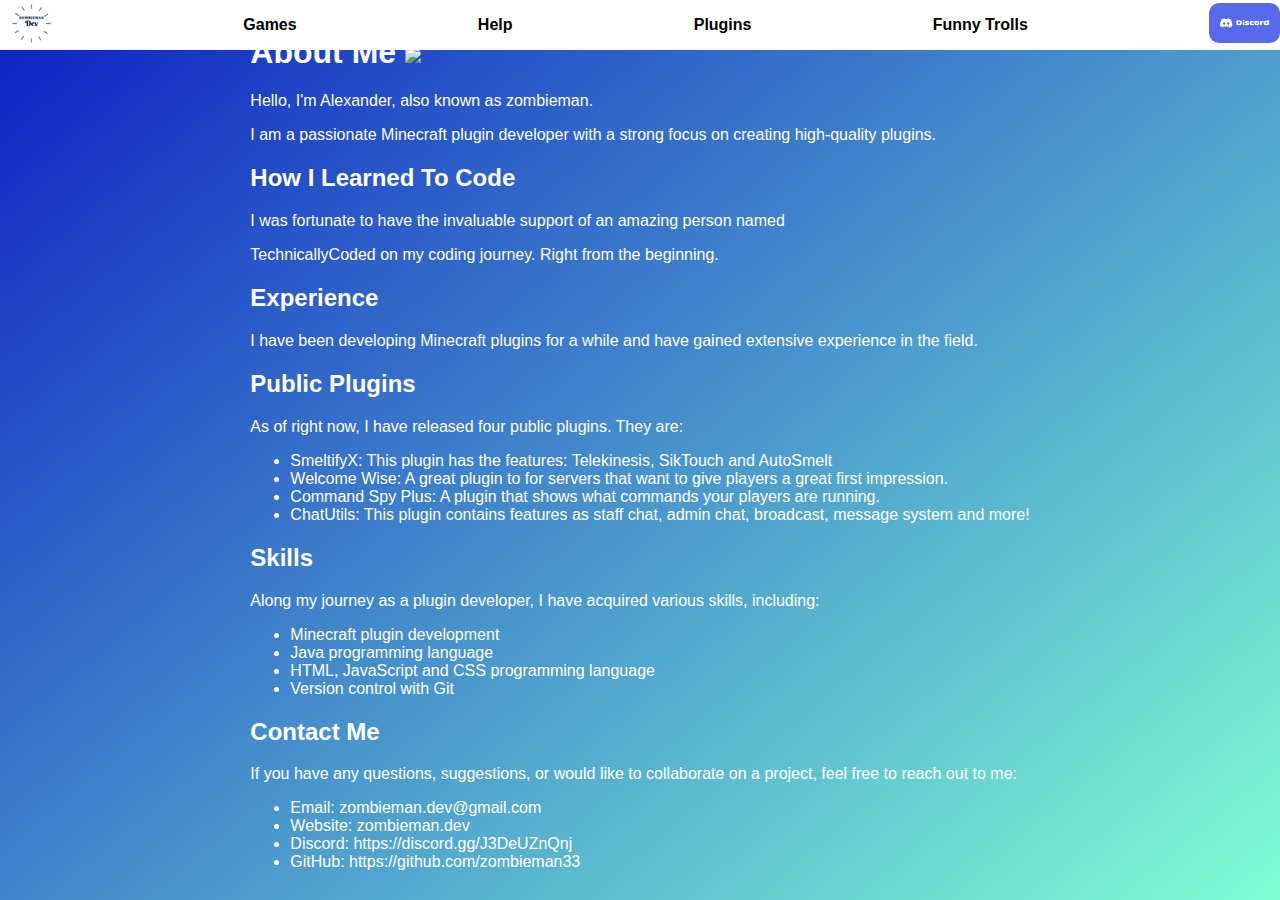
==== about-me.html @ 664976f6 "Add files via upload" ====
<!DOCTYPE html>
<html>
    <head>
        <title>zombieman</title>
        <link rel="icon" href="/images/icon.png">
        <link rel="stylesheet" href="/styles/about-me.css">
        <link rel="stylesheet" href="/styles/menu.css">
    </head>
    <body>
      <div class="menu-bar">
          <p class="menu-item menu-logo logo" onclick="
              window.open('/index.html', '_self');
              "><img src="/images/logo.png"></p>
  
          <div class="menu-item">
            <p class="menu-title">Games</p>
            <div class="games-dropdown">
              <p class="menu-items" onclick="
              window.open('/flappy-bird.html', '_self');
              ">Flappy Bird</p>
              <p class="menu-items" onclick="
              window.open('/tick-tack-toe.html', '_self');
              ">Tick Tack Toe</p>
            </div>
          </div>
  
          <div class="menu-item">
            <p class="menu-title">Help</p>
            <div class="help-dropdown">
              <p class="menu-items" onclick="
              window.open('/calculator.html', '_self');
              ">Calculator</p>
            </div>
          </div>
  
          <div class="menu-item">
            <p class="menu-title">Plugins</p>
            <div class="plugins-dropdown">
  
              <!--SmeltifyX-->
              <p class="menu-items" onclick="
              window.open('https://www.spigotmc.org/resources/smeltifyx.109772/', '_self');
              ">SmeltifyX</p>
  
              <!--Welcome Wise-->
              <p class="menu-items" onclick="
              window.open('https://www.spigotmc.org/resources/welcome-rewards.109876/', '_self');
              ">Welcome Wise</p>
  
              <!--Command Spy Plus-->
              <p class="menu-items" onclick="
              window.open('https://www.spigotmc.org/resources/command-spy-plus.109909/', '_self');
              ">Command Spy Plus</p>
  
              <!--ChatUtils-->
              <p class="menu-items" onclick="
              window.open('https://www.spigotmc.org/resources/chatutils.110022/', '_self');
              ">ChatUtils</p>
  
              <!--SudoForce-->
              <p class="menu-items" onclick="
              window.open('https://www.spigotmc.org/resources/sudoforce.110504/', '_self');
              ">SudoForce</p>
  
              <!--BedrockOffhand-->
              <p class="menu-items" onclick="
              window.open('https://www.spigotmc.org/resources/bedrockoffhand.110512/', '_self');
              ">BedrockOffhand</p>

            <!--NightVisionPlus-->
            <p class="menu-items" onclick="
            window.open('https://www.spigotmc.org/resources/nightvisionplus.110630/', '_self');
            ">NightVisionPlus</p>

            <!--BannedBlockPlus-->
            <p class="menu-items" onclick="
            window.open('https://www.spigotmc.org/resources/bannedblockplus.111731/', '_self');
            ">BannedBlockPlus</p>
  
              <!--All-->
              <p class="menu-items" onclick="
              window.open('https://www.spigotmc.org/resources/authors/zombieman33.1596694/', '_self');
              ">All Plugins</p>
  
            </div>
          </div>
  
          <div class="menu-item">
            <p class="menu-title">Funny Trolls</p>
            <div class="funny-dropdown">
              <p class="menu-items" onclick="
              window.open('/fake-blue-screen.html', '_self');
              ">Fake Blue Screen</p>
            </div>
          </div>
          
          <p class="menu-title" onclick="
          window.open('https://discord.gg/J3DeUZnQnj', '_self');
          ">
          <img src="/images/discord-logo.png" alt="Discord Logo" class="discord-menu-button">
          </p>
        </div>

          <div class="info">
            <h1>About Me <img src="https://minotar.net/avatar/zombieman33/50"></h1>
            <p>Hello, I'm Alexander, also known as zombieman.</p>
            <p>I am a passionate Minecraft plugin developer with a strong focus on creating high-quality plugins.</p>
            
            <h2>How I Learned To Code</h2>
            <p>I was fortunate to have the invaluable support of an amazing person named </p>
            <p>TechnicallyCoded on my coding journey. Right from the beginning.</p>

            <h2>Experience</h2>
            <p>I have been developing Minecraft plugins for a while and have gained extensive experience in the field.</p>

            <h2>Public Plugins</h2>
            <p>As of right now, I have released four public plugins. They are:</p>
            <ul>
                <li>SmeltifyX: This plugin has the features: Telekinesis, SikTouch and AutoSmelt</li>
                <li>Welcome Wise: A great plugin to for servers that want to give players a great first impression.</li>
                <li>Command Spy Plus: A plugin that shows what commands your players are running.</li>
                <li>ChatUtils: This plugin contains features as staff chat, admin chat, broadcast, message system and more!</li>
            </ul>
            
            <h2>Skills</h2>
            <p>Along my journey as a plugin developer, I have acquired various skills, including:</p>
            <ul>
                <li>Minecraft plugin development</li>
                <li>Java programming language</li>
                <li>HTML, JavaScript and CSS programming language</li>
                <li>Version control with Git</li>
            </ul>
            
            <h2>Contact Me</h2>
            <p>If you have any questions, suggestions, or would like to collaborate on a project, feel free to reach out to me:</p>
            <ul>
                <li class="email-info" onclick="
                copy('zombieman.dev@gmail.com');
                ">Email: zombieman.dev@gmail.com</li>
                <li class="website-info" onclick="
                copy('zombieman.dev');
                ">Website: zombieman.dev</li>

                <li class="discord-info" onclick="
                window.open('https://discord.gg/J3DeUZnQnj');
                ">Discord: https://discord.gg/J3DeUZnQnj</li>

                <li class="github-info" onclick="
                window.open('https://github.com/zombieman33/');
                ">GitHub: https://github.com/zombieman33</li>
            </ul>
        </div>
        <script defer src="/scripts/about-me.js"></script>
    </body>
</html>
---- styles/about-me.css ----
body {
    background: linear-gradient(320deg, #7fffd4, #0c1ec4);
    background-size: cover;
    color: white;
    font-family: Arial;
    display: flex;
    flex-direction: column;
    align-items: center;
    justify-content: center;
    height: 100vh;
    margin: 0;
}

.discord-info:hover,
.github-info:hover,
.email-info:hover,
.website-info:hover {
    cursor: pointer;
    color: #7fffd4;
}
---- styles/menu.css ----
.logo:hover,
.discord-menu-button:hover {
  cursor: pointer;
}
 
.discord-menu-button {
  height: 40px;
  border-radius: 10px;
}
.menu-bar {
  background-color: white;
  height: 50px;
  display: flex;
  justify-content: space-between;
  align-items: center;
  padding: 0 0.1px;
  position: fixed;
  top: 0;
  left: 0;
  width: 100%;
  z-index: 1;
}

.menu-item {
  margin-right: 50px;
  position: relative;
}

.menu-title {
  color: black;
  font-weight: bold;
}

.menu-title:hover {
  color: #21c4ff;
  cursor: pointer;
}

.menu-items:hover {
  color: #21c4ff;
}

.games-dropdown {
  display: none;
  position: absolute;
  top: 100%;
  left: 0;
  background-color: white;
  border-radius: 10px;
  color: black;
  padding: 10px;
  white-space: nowrap;
  cursor: pointer;
}

.menu-item:hover .games-dropdown {
  display: block;
}

.help-dropdown {
  display: none;
  position: absolute;
  top: 100%;
  left: 0;
  background-color: white;
  border-radius: 10px;
  color: black;
  padding: 10px;
  white-space: nowrap;
  cursor: pointer;
}

.menu-item:hover .help-dropdown {
  display: block;
}

.plugins-dropdown {
  display: none;
  position: absolute;
  top: 100%;
  left: 0;
  background-color: white;
  border-radius: 10px;
  color: black;
  padding: 10px;
  white-space: nowrap;
  cursor: pointer;
}

.menu-item:hover .plugins-dropdown {
  display: block;
}

.funny-dropdown {
  display: none;
  position: absolute;
  top: 100%;
  left: 0;
  background-color: white;
  border-radius: 10px;
  color: black;
  padding: 10px;
  white-space: nowrap;
  cursor: pointer;
}

.menu-item:hover .funny-dropdown {
  display: block;
}
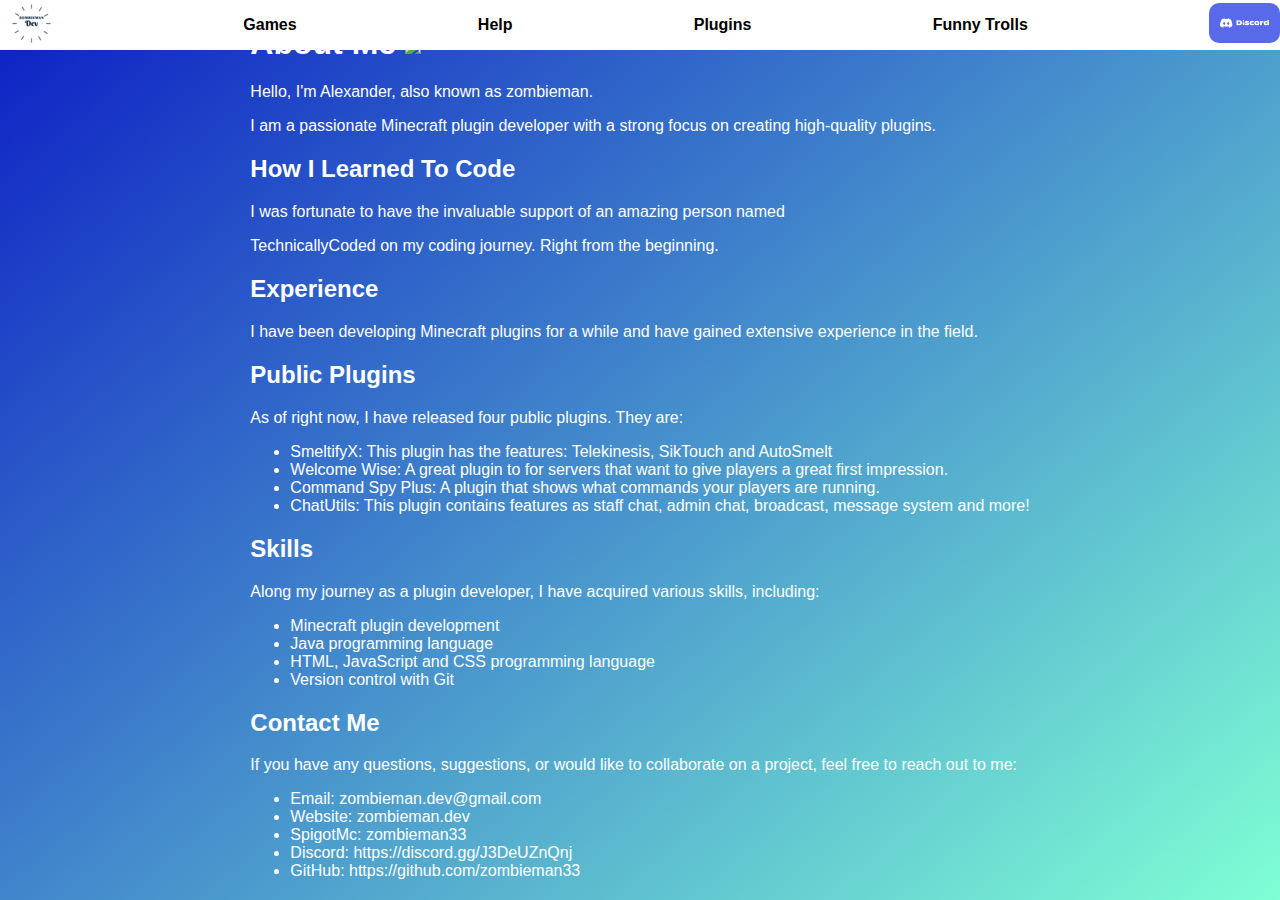
==== commit 86952915: "Add files via upload" ====
--- a/about-me.html
+++ b/about-me.html
@@ -137,9 +137,14 @@
                 <li class="email-info" onclick="
                 copy('zombieman.dev@gmail.com');
                 ">Email: zombieman.dev@gmail.com</li>
+
                 <li class="website-info" onclick="
                 copy('zombieman.dev');
                 ">Website: zombieman.dev</li>
+                
+                <li class="spigot-info" onclick="
+                window.open('https://www.spigotmc.org/resources/authors/zombieman33.1596694/');
+                ">SpigotMc: zombieman33</li>
 
                 <li class="discord-info" onclick="
                 window.open('https://discord.gg/J3DeUZnQnj');
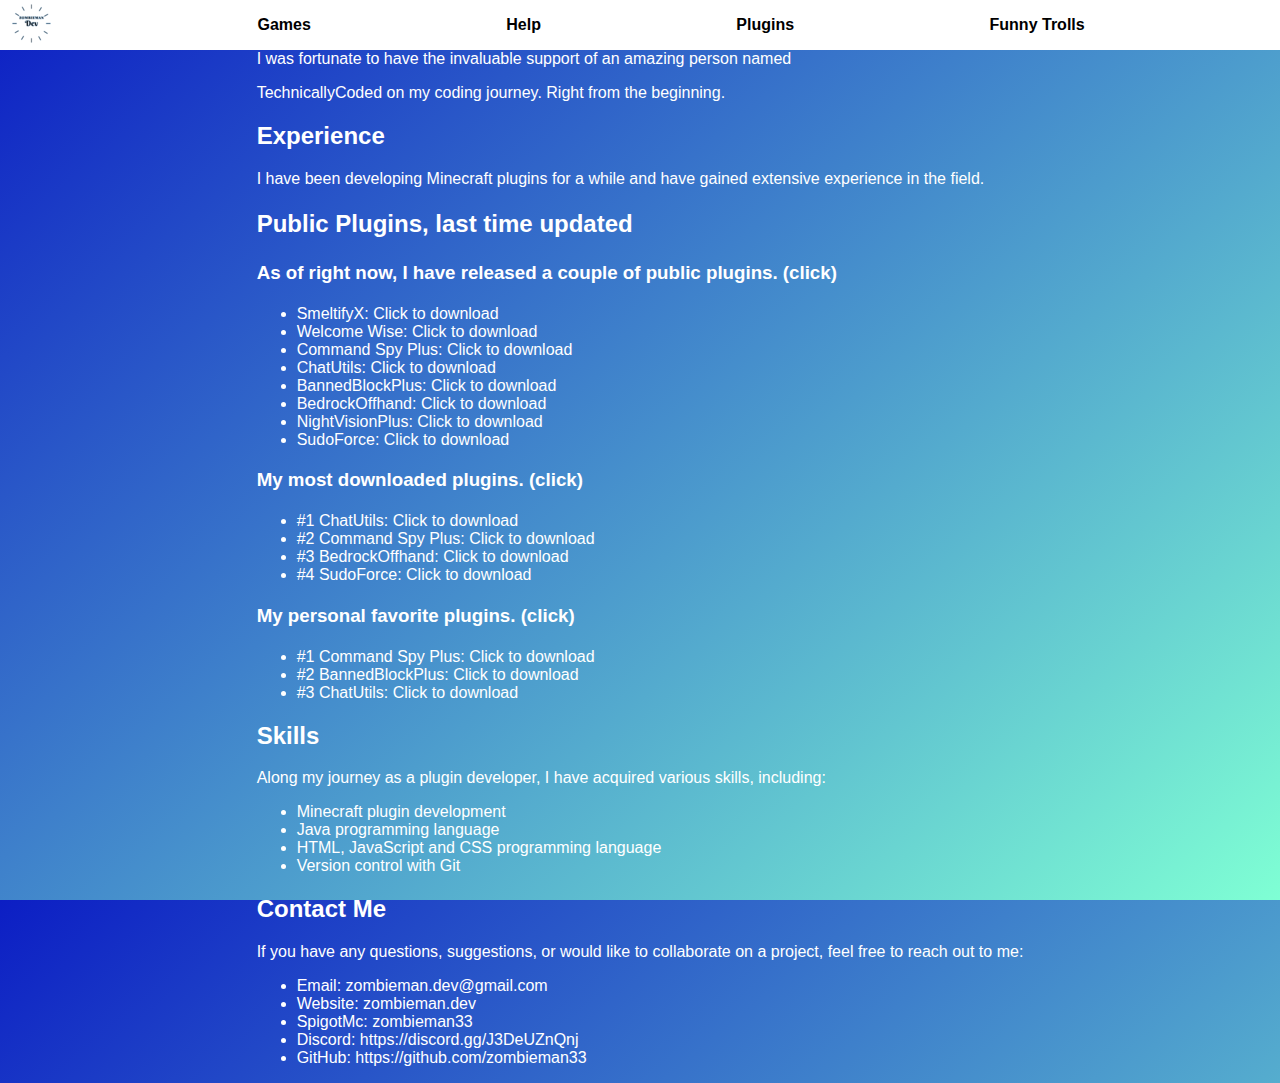
==== commit 37025fa9: "Add files via upload" ====
--- a/about-me.html
+++ b/about-me.html
@@ -97,13 +97,13 @@
           <p class="menu-title" onclick="
           window.open('https://discord.gg/J3DeUZnQnj', '_self');
           ">
-          <img src="/images/discord-logo.png" alt="Discord Logo" class="discord-menu-button">
           </p>
         </div>
 
           <div class="info">
-            <h1>About Me <img src="https://minotar.net/avatar/zombieman33/50"></h1>
-            <p>Hello, I'm Alexander, also known as zombieman.</p>
+            <h1>About Me</h1>
+            <p id="mc-name">Minecraft Name: <span id="name">Loading...</span></p>
+            <p>Hello, I'm Alexander, also known as  <span id="mc-name-instant">Loading...</span></p>
             <p>I am a passionate Minecraft plugin developer with a strong focus on creating high-quality plugins.</p>
             
             <h2>How I Learned To Code</h2>
@@ -113,13 +113,32 @@
             <h2>Experience</h2>
             <p>I have been developing Minecraft plugins for a while and have gained extensive experience in the field.</p>
 
-            <h2>Public Plugins</h2>
-            <p>As of right now, I have released four public plugins. They are:</p>
-            <ul>
-                <li>SmeltifyX: This plugin has the features: Telekinesis, SikTouch and AutoSmelt</li>
-                <li>Welcome Wise: A great plugin to for servers that want to give players a great first impression.</li>
-                <li>Command Spy Plus: A plugin that shows what commands your players are running.</li>
-                <li>ChatUtils: This plugin contains features as staff chat, admin chat, broadcast, message system and more!</li>
+            <h2 id="last-updated">Public Plugins, last time updatedㅤ</h2>
+          
+            
+            <h3 class="plugin-toggle" id="plugin-toggle">ㅤAs of right now, I have released a couple of public plugins. (click)</h3>
+            <ul class="plugin-list">
+                <li class="smeltifyx">SmeltifyX: <span class="download-link link-smeltifyx">Click to download</span></li>
+                <li class="welcome-wise">Welcome Wise: <span class="download-link link-welcome">Click to download</span></li>
+                <li class="command-spy-plus">Command Spy Plus: <span class="download-link link-command">Click to download</span></li>
+                <li class="chatutils">ChatUtils: <span class="download-link link-chatutils">Click to download</span></li>
+                <li class="bannedblockplus">BannedBlockPlus: <span class="download-link link-bannedblockplus">Click to download</span></li>
+                <li class="bedrockoffhand">BedrockOffhand: <span class="download-link link-bedrockoffhand">Click to download</span></li>
+                <li class="nightvisionplus">NightVisionPlus: <span class="download-link link-nightvisionplus">Click to download</span></li>
+                <li class="sudoforce">SudoForce: <span class="download-link link-sudoforce">Click to download</span></li>
+            </ul>
+            <h3 class="popular-plugin-toggle" id="popular-plugin-toggle">ㅤMy most downloaded plugins. (click)</h3>
+            <ul class="popular-plugin-list">
+                <li class="chatutils">#1 ChatUtils: <span class="download-link link-chatutils">Click to download</span></li>
+                <li class="command-spy-plus">#2 Command Spy Plus: <span class="download-link link-command">Click to download</span></li>
+                <li class="bedrockoffhand">#3 BedrockOffhand: <span class="download-link link-bedrockoffhand">Click to download</span></li>
+                <li class="sudoforce">#4 SudoForce: <span class="download-link link-sudoforce">Click to download</span></li>
+            </ul>
+            <h3 class="personal-favorite-plugin-toggle" id="personal-favorite-plugin-toggle">ㅤMy personal favorite plugins. (click)</h3>
+            <ul class="personal-favorite-plugin-list">
+                <li class="command-spy-plus">#1 Command Spy Plus: <span class="download-link link-command">Click to download</span></li>
+                <li class="bannedblockplus">#2 BannedBlockPlus: <span class="download-link link-bannedblockplus">Click to download</span></li>
+                <li class="chatutils">#3 ChatUtils: <span class="download-link link-chatutils">Click to download</span></li>
             </ul>
             
             <h2>Skills</h2>
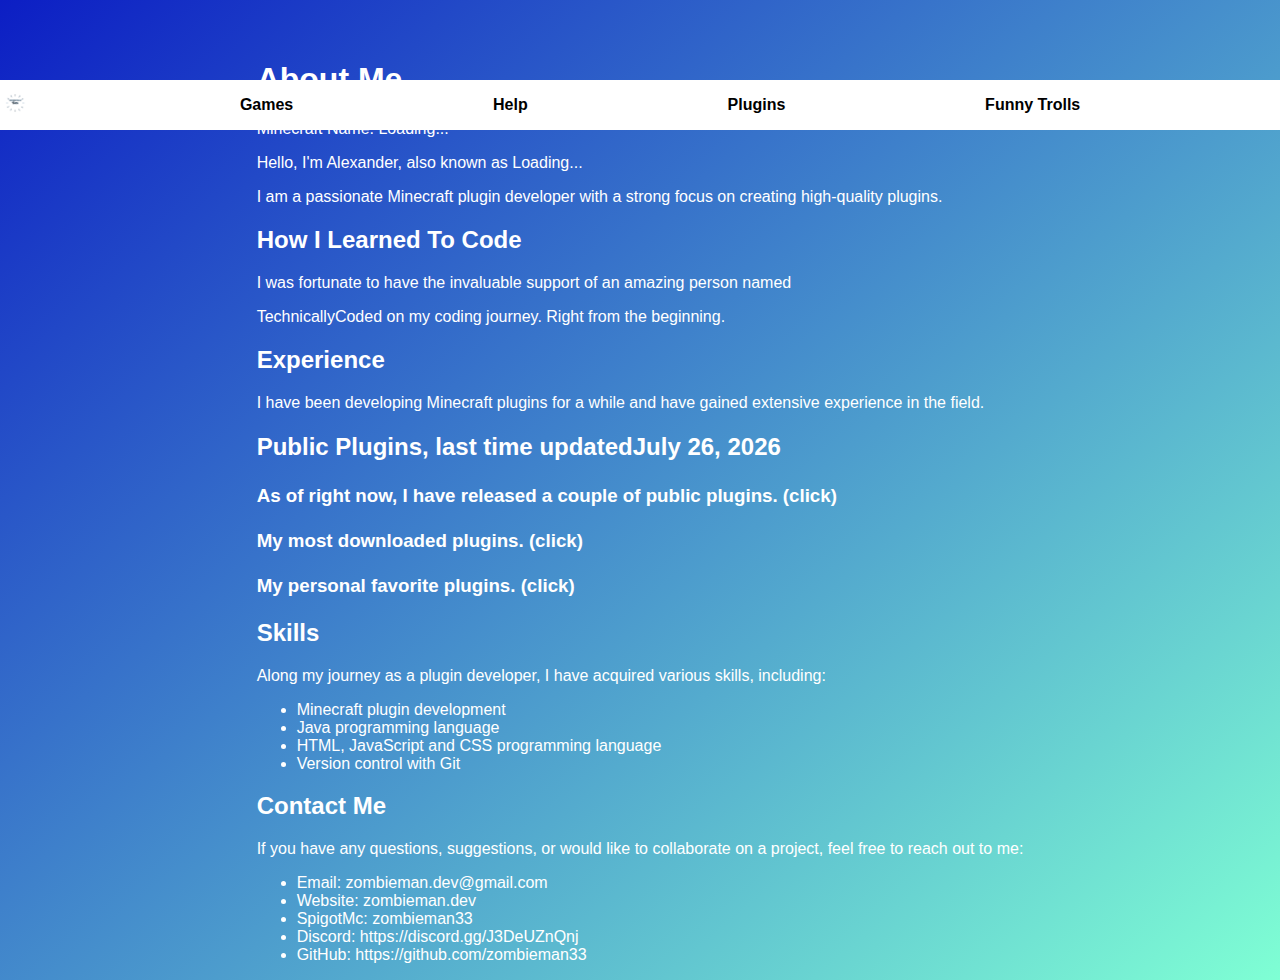
==== commit bfab6c3b: "Add files via upload" ====
--- a/about-me.html
+++ b/about-me.html
@@ -9,7 +9,7 @@
     <body>
       <div class="menu-bar">
           <p class="menu-item menu-logo logo" onclick="
-              window.open('/index.html', '_self');
+              window.open('https://zombieman.dev/', '_self');
               "><img src="/images/logo.png"></p>
   
           <div class="menu-item">
--- a/styles/about-me.css
+++ b/styles/about-me.css
@@ -1,19 +1,67 @@
 body {
     background: linear-gradient(320deg, #7fffd4, #0c1ec4);
-    background-size: cover;
     color: white;
     font-family: Arial;
     display: flex;
     flex-direction: column;
     align-items: center;
     justify-content: center;
-    height: 100vh;
+    min-height: 100vh;
     margin: 0;
+
+    /* Remove scrollbar */
+    scrollbar-width: none;  
+    -ms-overflow-style: none;
+}
+body::-webkit-scrollbar {
+    display: none;
+}
+
+img {
+    width: 30px;
+    height: auto;
+    margin-right: 10px;
+}
+h1 {
+    display: flex;
+    align-items: center;
+}
+.info {
+    margin-top: 40px;
+}
+
+.plugin-list {
+    display: none;
+}
+.plugin-toggle:hover {
+    color: #7fffd4;
+    cursor: pointer;
+}
+.popular-plugin-list {
+    display: none;
+}
+.popular-plugin-toggle:hover {
+    color: #7fffd4;
+    cursor: pointer;
+}
+.personal-favorite-plugin-list {
+    display: none;
+}
+.personal-favorite-plugin-toggle:hover {
+    color: #7fffd4;
+    cursor: pointer;
+}
+
+.download-link:hover {
+    color: #7fffd4;
+    cursor: pointer;
+    text-decoration: underline;
 }
 
 .discord-info:hover,
 .github-info:hover,
 .email-info:hover,
+.spigot-info:hover,
 .website-info:hover {
     cursor: pointer;
     color: #7fffd4;
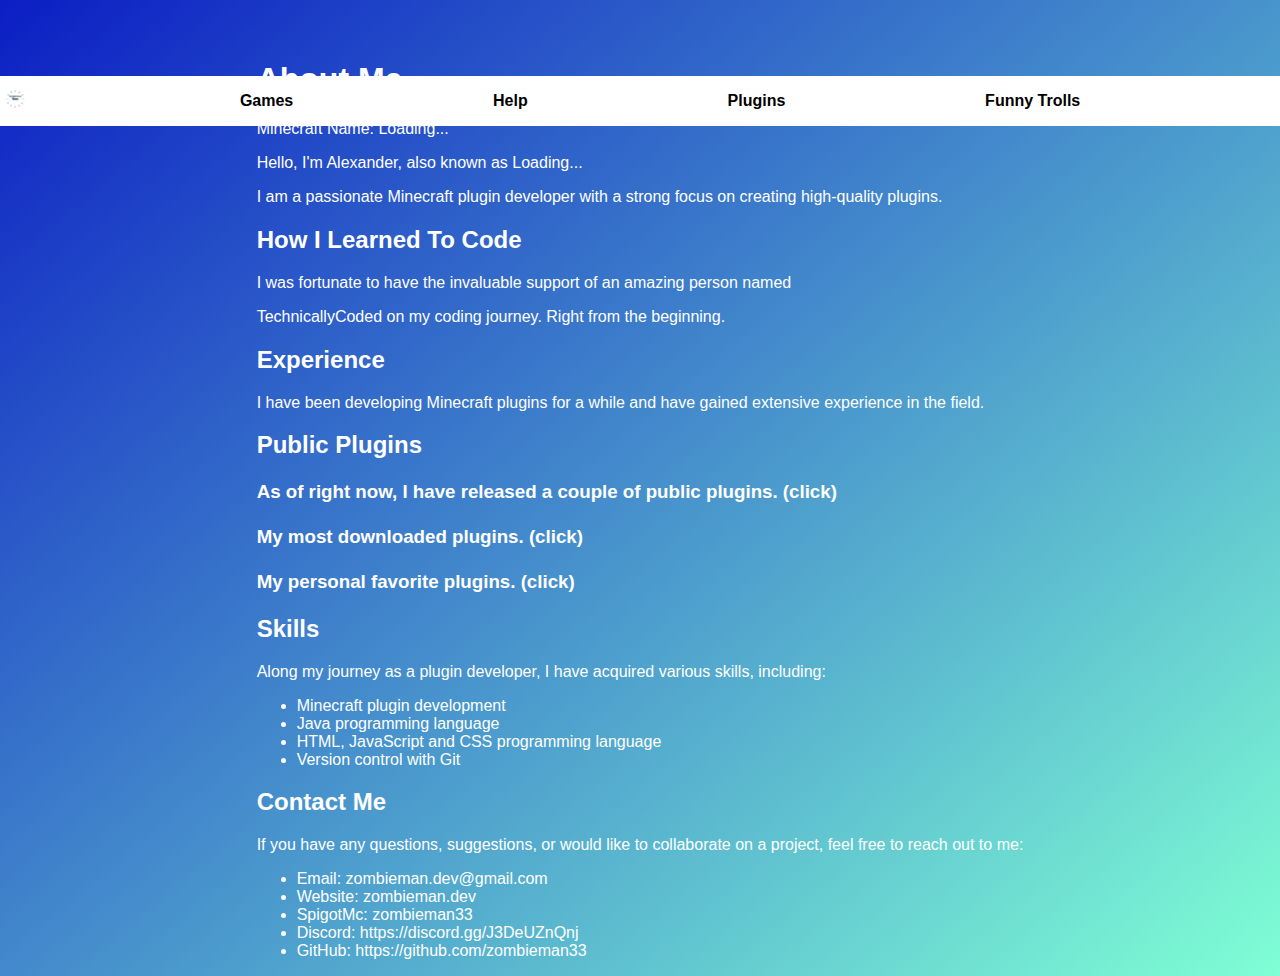
==== commit 95cf24de: "Add files via upload" ====
--- a/about-me.html
+++ b/about-me.html
@@ -113,7 +113,7 @@
             <h2>Experience</h2>
             <p>I have been developing Minecraft plugins for a while and have gained extensive experience in the field.</p>
 
-            <h2 id="last-updated">Public Plugins, last time updatedㅤ</h2>
+            <h2>Public Plugins</h2>
           
             
             <h3 class="plugin-toggle" id="plugin-toggle">ㅤAs of right now, I have released a couple of public plugins. (click)</h3>
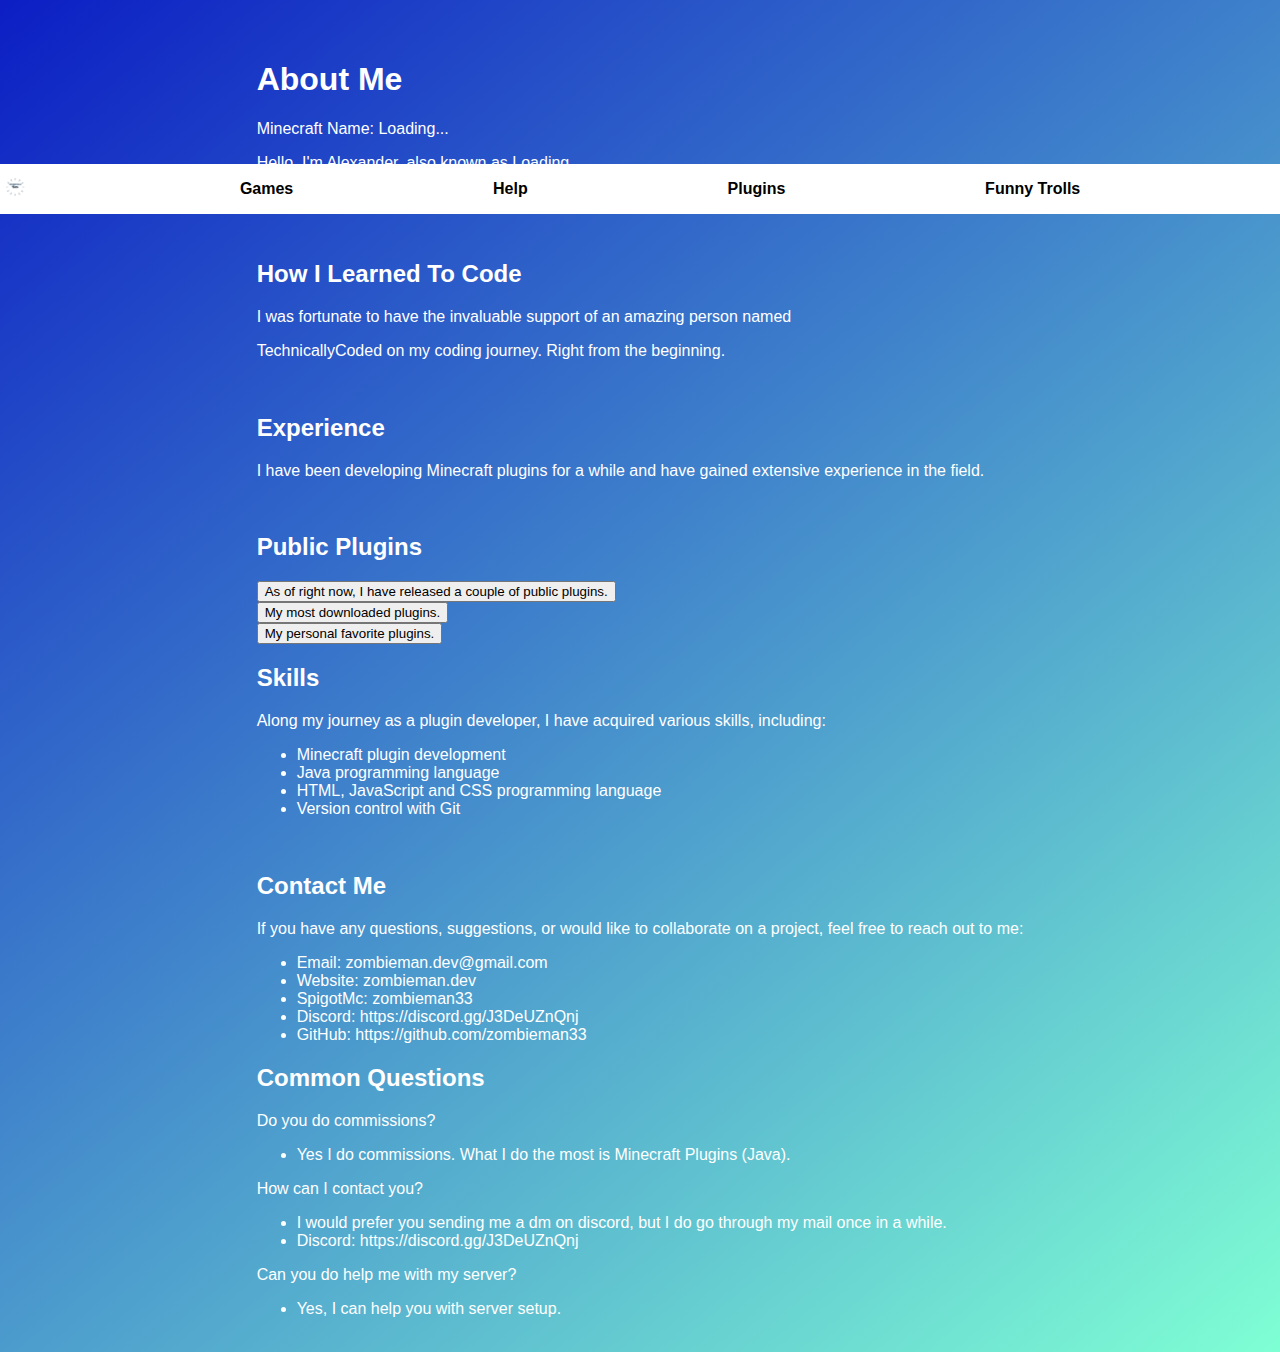
==== commit 09a6d121: "Add files via upload" ====
--- a/about-me.html
+++ b/about-me.html
@@ -105,18 +105,21 @@
             <p id="mc-name">Minecraft Name: <span id="name">Loading...</span></p>
             <p>Hello, I'm Alexander, also known as  <span id="mc-name-instant">Loading...</span></p>
             <p>I am a passionate Minecraft plugin developer with a strong focus on creating high-quality plugins.</p>
-            
+            <br>
+
             <h2>How I Learned To Code</h2>
             <p>I was fortunate to have the invaluable support of an amazing person named </p>
             <p>TechnicallyCoded on my coding journey. Right from the beginning.</p>
+            <br>
 
             <h2>Experience</h2>
             <p>I have been developing Minecraft plugins for a while and have gained extensive experience in the field.</p>
+            <br>
 
             <h2>Public Plugins</h2>
           
             
-            <h3 class="plugin-toggle" id="plugin-toggle">ㅤAs of right now, I have released a couple of public plugins. (click)</h3>
+            <button class="plugin-toggle button" id="plugin-toggle">As of right now, I have released a couple of public plugins.</button>
             <ul class="plugin-list">
                 <li class="smeltifyx">SmeltifyX: <span class="download-link link-smeltifyx">Click to download</span></li>
                 <li class="welcome-wise">Welcome Wise: <span class="download-link link-welcome">Click to download</span></li>
@@ -127,19 +130,22 @@
                 <li class="nightvisionplus">NightVisionPlus: <span class="download-link link-nightvisionplus">Click to download</span></li>
                 <li class="sudoforce">SudoForce: <span class="download-link link-sudoforce">Click to download</span></li>
             </ul>
-            <h3 class="popular-plugin-toggle" id="popular-plugin-toggle">ㅤMy most downloaded plugins. (click)</h3>
+            <br>
+            <button class="popular-plugin-toggle button" id="popular-plugin-toggle">My most downloaded plugins.</button>
             <ul class="popular-plugin-list">
                 <li class="chatutils">#1 ChatUtils: <span class="download-link link-chatutils">Click to download</span></li>
                 <li class="command-spy-plus">#2 Command Spy Plus: <span class="download-link link-command">Click to download</span></li>
                 <li class="bedrockoffhand">#3 BedrockOffhand: <span class="download-link link-bedrockoffhand">Click to download</span></li>
                 <li class="sudoforce">#4 SudoForce: <span class="download-link link-sudoforce">Click to download</span></li>
             </ul>
-            <h3 class="personal-favorite-plugin-toggle" id="personal-favorite-plugin-toggle">ㅤMy personal favorite plugins. (click)</h3>
+            <br>
+            <button class="personal-favorite-plugin-toggle button" id="personal-favorite-plugin-toggle">My personal favorite plugins.</button>
             <ul class="personal-favorite-plugin-list">
                 <li class="command-spy-plus">#1 Command Spy Plus: <span class="download-link link-command">Click to download</span></li>
                 <li class="bannedblockplus">#2 BannedBlockPlus: <span class="download-link link-bannedblockplus">Click to download</span></li>
                 <li class="chatutils">#3 ChatUtils: <span class="download-link link-chatutils">Click to download</span></li>
             </ul>
+            <br>
             
             <h2>Skills</h2>
             <p>Along my journey as a plugin developer, I have acquired various skills, including:</p>
@@ -149,6 +155,7 @@
                 <li>HTML, JavaScript and CSS programming language</li>
                 <li>Version control with Git</li>
             </ul>
+            <br>
             
             <h2>Contact Me</h2>
             <p>If you have any questions, suggestions, or would like to collaborate on a project, feel free to reach out to me:</p>
@@ -173,6 +180,29 @@
                 window.open('https://github.com/zombieman33/');
                 ">GitHub: https://github.com/zombieman33</li>
             </ul>
+
+
+            <h2>Common Questions</h2>
+
+            <p>Do you do commissions?</p>
+            <ul>
+              <li>Yes I do commissions. What I do the most is Minecraft Plugins (Java).</li>
+            </ul>
+
+            <p>How can I contact you?</p>
+            <ul>
+              <li>I would prefer you sending me a dm on discord, but I do go through my mail once in a while.</li>
+              <li class="discord-info" onclick="
+              window.open('https://discord.gg/J3DeUZnQnj');
+              ">Discord: https://discord.gg/J3DeUZnQnj</li>
+            </ul>
+
+            <p>Can you do help me with my server?</p>
+            <ul>
+              <li>Yes, I can help you with server setup.</li>
+            </ul>
+            <br>
+
         </div>
         <script defer src="/scripts/about-me.js"></script>
     </body>
--- a/styles/about-me.css
+++ b/styles/about-me.css
@@ -10,7 +10,7 @@
     margin: 0;
 
     /* Remove scrollbar */
-    scrollbar-width: none;  
+    scrollbar-width: none;
     -ms-overflow-style: none;
 }
 body::-webkit-scrollbar {
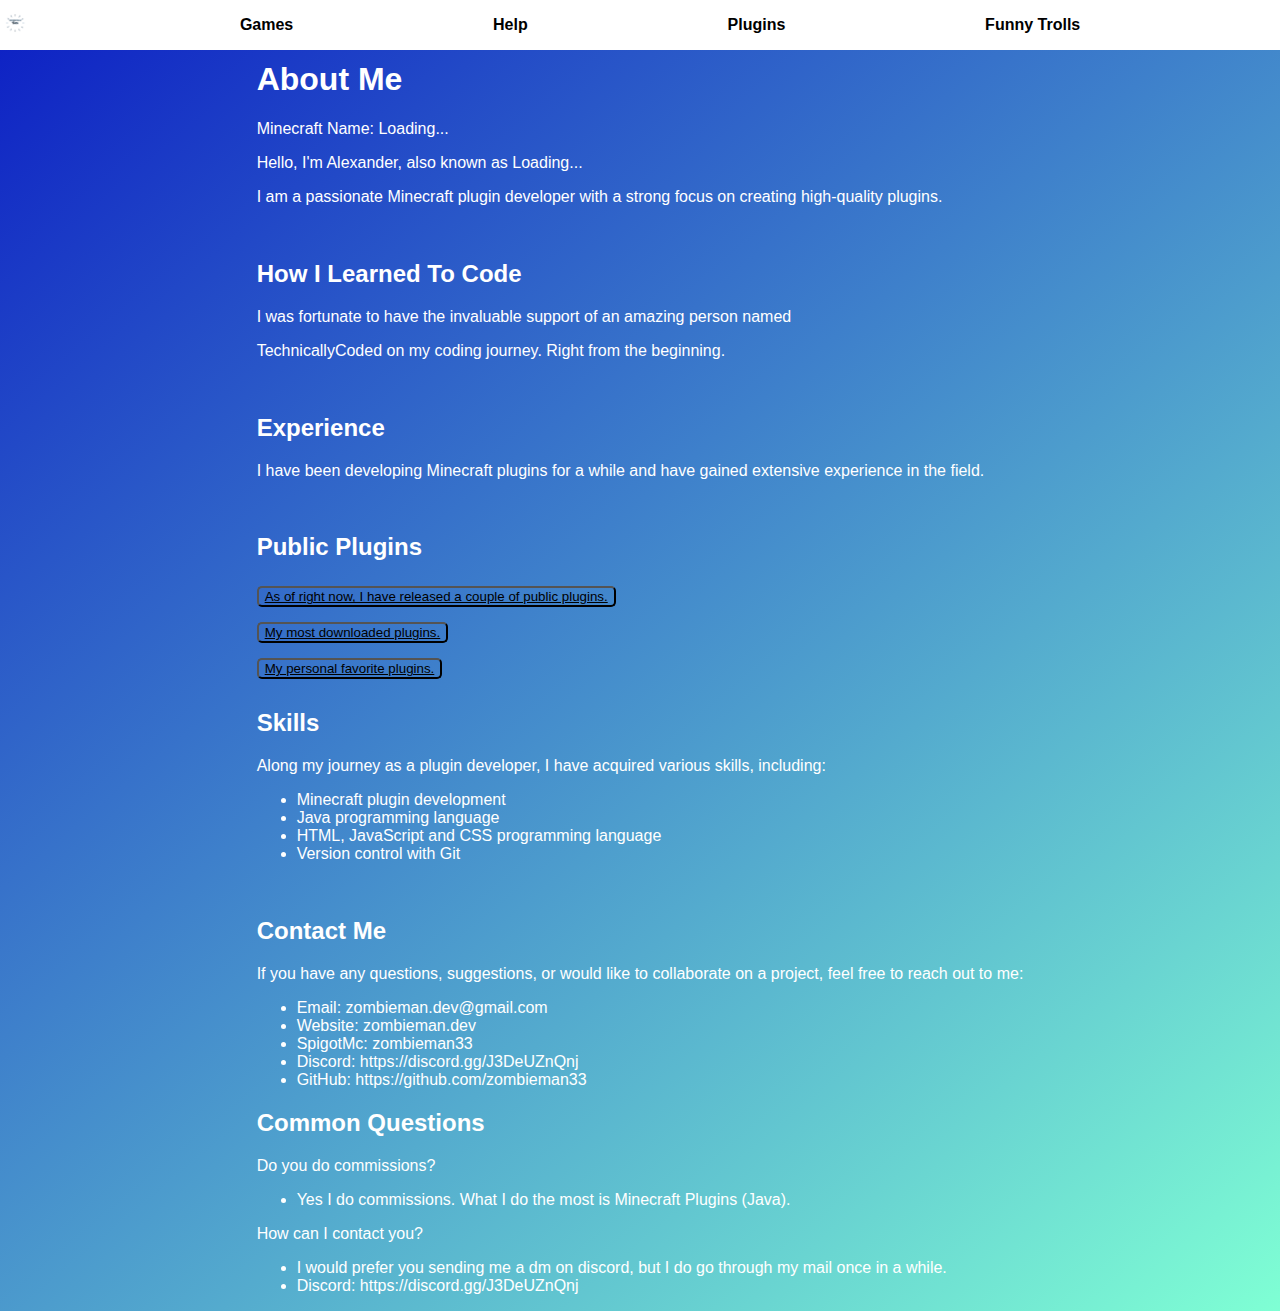
==== commit faa793fd: "Add files via upload" ====
--- a/about-me.html
+++ b/about-me.html
@@ -76,6 +76,11 @@
             <p class="menu-items" onclick="
             window.open('https://www.spigotmc.org/resources/bannedblockplus.111731/', '_self');
             ">BannedBlockPlus</p>
+
+            <!--PlayerKitsPlus-->
+            <p class="menu-items" onclick="
+            window.open('https://www.spigotmc.org/resources/playerkitsplus.112651/', '_self');
+            ">PlayerKitsPlus</p>
   
               <!--All-->
               <p class="menu-items" onclick="
@@ -129,6 +134,7 @@
                 <li class="bedrockoffhand">BedrockOffhand: <span class="download-link link-bedrockoffhand">Click to download</span></li>
                 <li class="nightvisionplus">NightVisionPlus: <span class="download-link link-nightvisionplus">Click to download</span></li>
                 <li class="sudoforce">SudoForce: <span class="download-link link-sudoforce">Click to download</span></li>
+                <li class="playerkitsplus">PlayerKitsPlus: <span class="download-link link-playerkitsplus">Click to download</span></li>
             </ul>
             <br>
             <button class="popular-plugin-toggle button" id="popular-plugin-toggle">My most downloaded plugins.</button>
@@ -196,13 +202,6 @@
               window.open('https://discord.gg/J3DeUZnQnj');
               ">Discord: https://discord.gg/J3DeUZnQnj</li>
             </ul>
-
-            <p>Can you do help me with my server?</p>
-            <ul>
-              <li>Yes, I can help you with server setup.</li>
-            </ul>
-            <br>
-
         </div>
         <script defer src="/scripts/about-me.js"></script>
     </body>
--- a/styles/about-me.css
+++ b/styles/about-me.css
@@ -33,23 +33,35 @@
 .plugin-list {
     display: none;
 }
+
+.popular-plugin-list {
+    display: none;
+}
+.popular-plugin-toggle:hover,
+.personal-favorite-plugin-toggle:hover,
 .plugin-toggle:hover {
     color: #7fffd4;
     cursor: pointer;
+    border-color: #7fffd4;
 }
-.popular-plugin-list {
-    display: none;
+
+.plugin-toggle,
+.popular-plugin-toggle,
+.personal-favorite-plugin-toggle {
+    text-decoration: underline;
+    color: black;
+    background-color: transparent;
+    border-color: black;
+    border-radius: 5px;
+    margin: 5px 0;
 }
-.popular-plugin-toggle:hover {
-    color: #7fffd4;
-    cursor: pointer;
+
+.button {
+    margin-bottom: 10px;
 }
+
 .personal-favorite-plugin-list {
     display: none;
-}
-.personal-favorite-plugin-toggle:hover {
-    color: #7fffd4;
-    cursor: pointer;
 }
 
 .download-link:hover {
@@ -65,4 +77,5 @@
 .website-info:hover {
     cursor: pointer;
     color: #7fffd4;
+    text-decoration: underline;
 }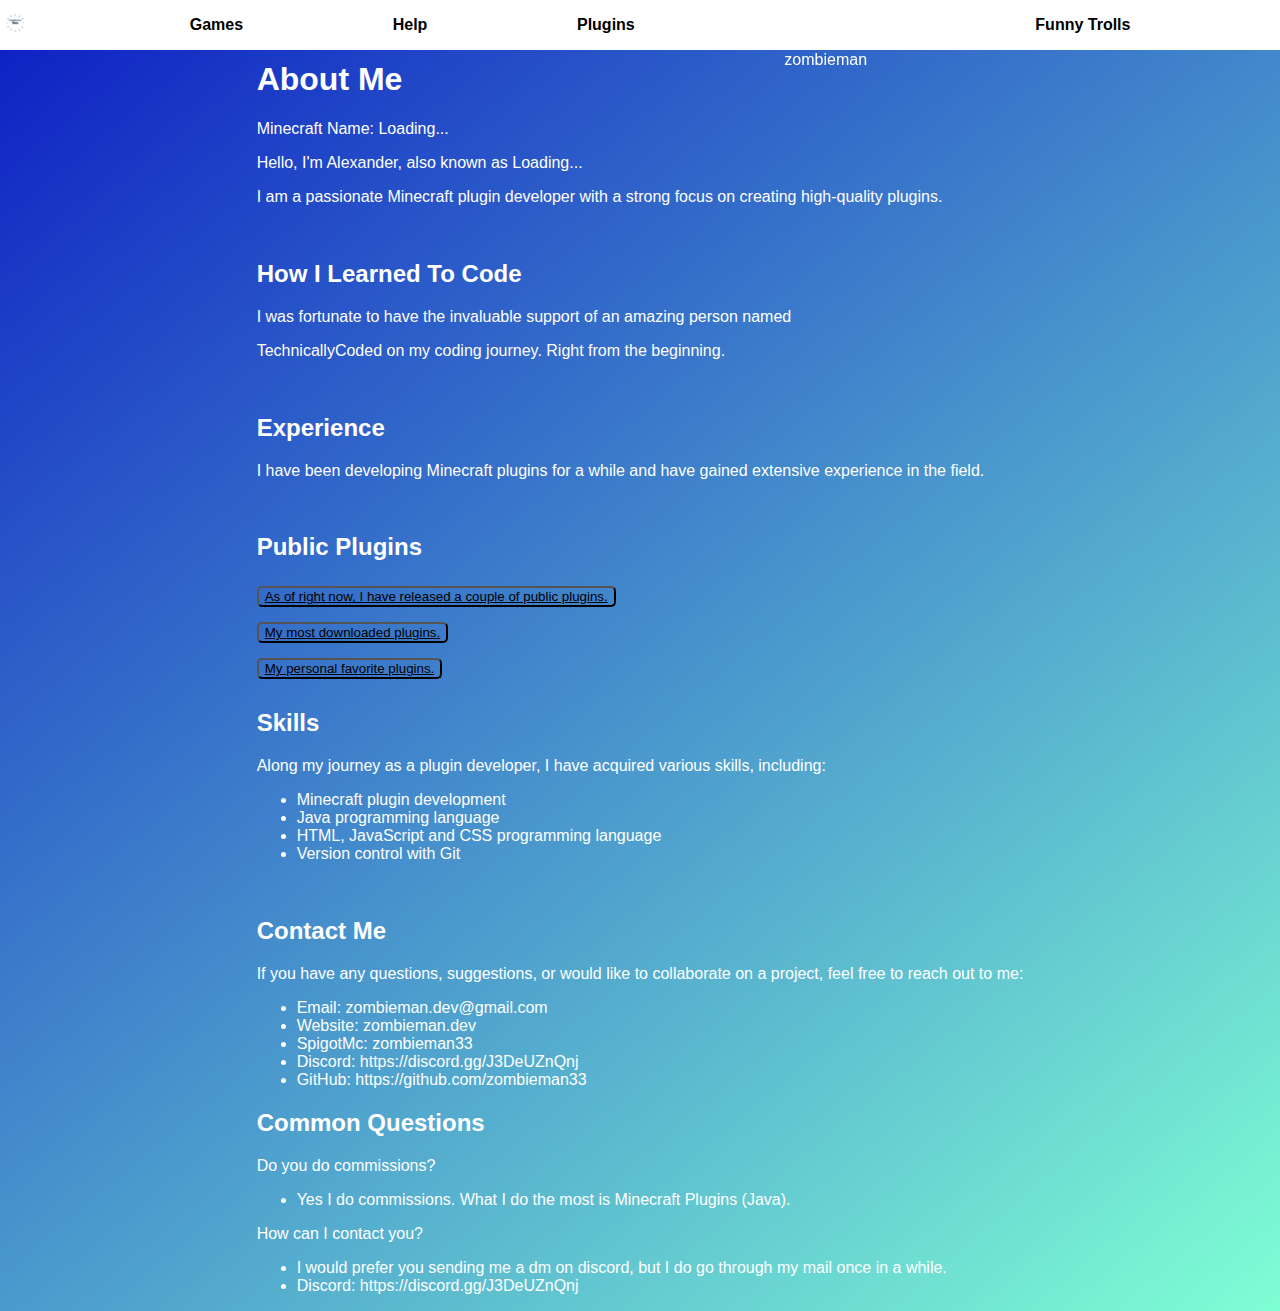
==== commit 63bf63c6: "Add files via upload" ====
--- a/about-me.html
+++ b/about-me.html
@@ -89,6 +89,22 @@
   
             </div>
           </div>
+            
+          <div class="menu-item">
+
+            <p class="menu-title">Subscribe &#10000;</p>
+
+            <div class="subscribe-dropdown">
+              <p class="menu-items" onclick="
+              window.open('https://www.youtube.com/@PluginMastery?sub_confirmation=1');  
+              ">PluginMastery</p>
+
+              <p class="menu-items" onclick="
+              window.open('https://www.youtube.com/@zombieman15?sub_confirmation=1');  
+              ">zombieman</p>
+              
+            </div>
+          </div>
   
           <div class="menu-item">
             <p class="menu-title">Funny Trolls</p>
